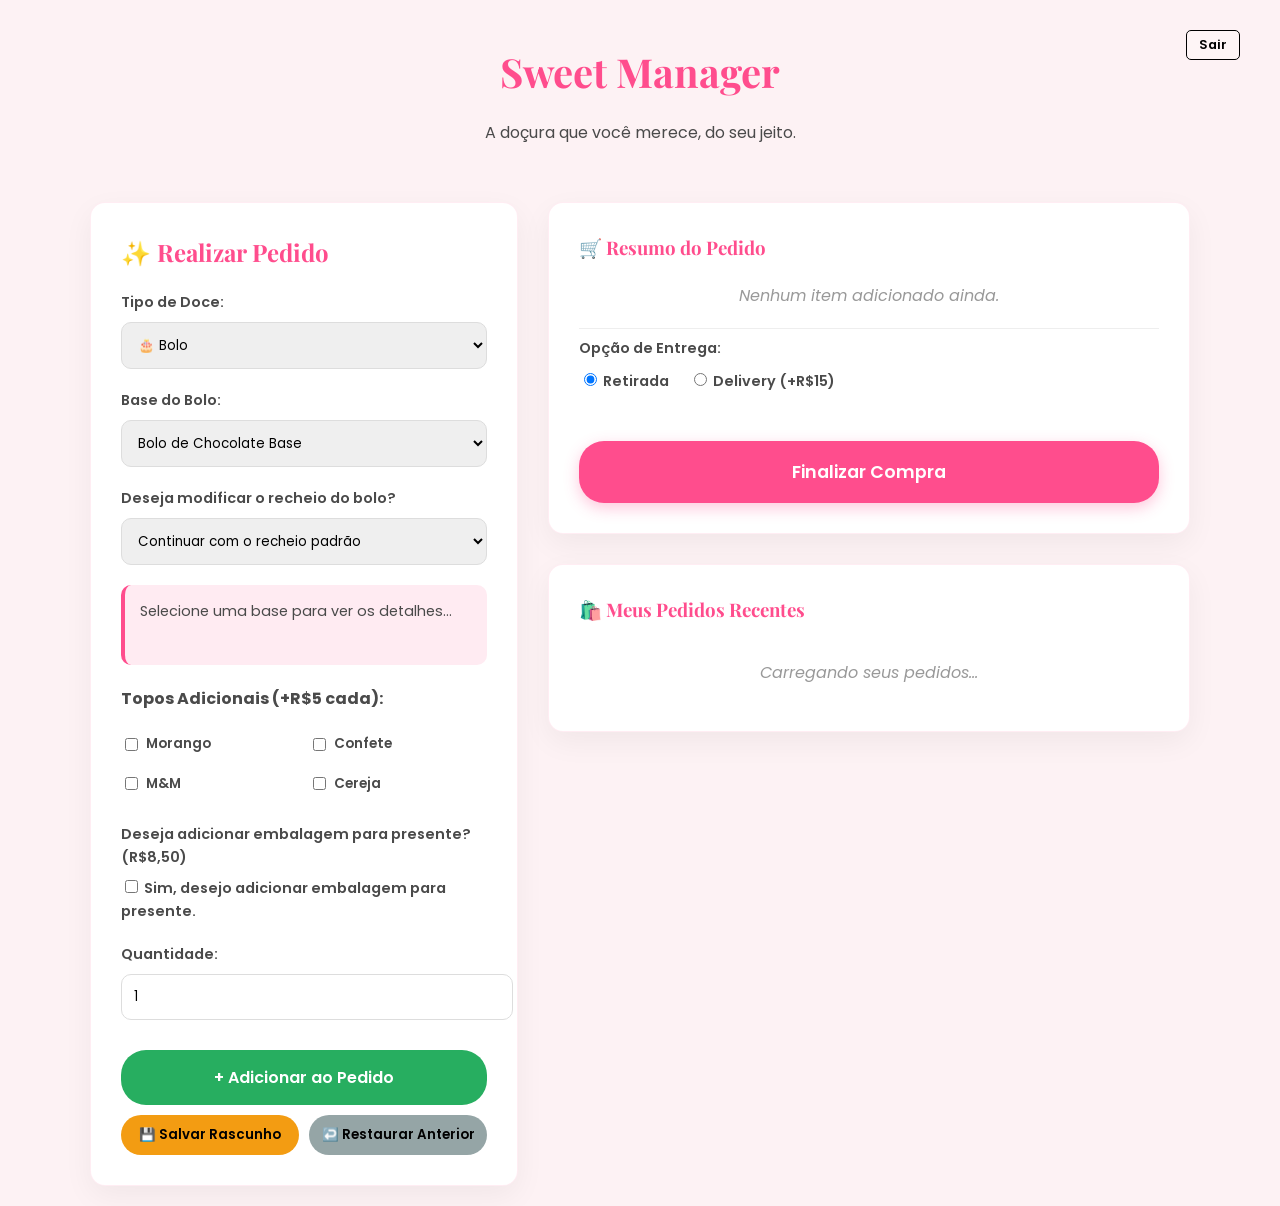
==== sweetmanager/src/main/resources/static/index.html @ 74448c69 "adicionando arquivos" ====
<!doctype html>
<html lang="pt-br">

<head>
  <meta charset="UTF-8" />
  <meta name="viewport" content="width=device-width, initial-scale=1.0" />
  <title>Sweet Manager | Confeitaria Artesanal</title>
  <link rel="stylesheet" href="assets/css/index.css" />
  <link
    href="https://fonts.googleapis.com/css2?family=Poppins:wght@300;400;600&family=Playfair+Display:wght@700&display=swap"
    rel="stylesheet" />

</head>

<body>
<header style="position: relative; padding: 20px;">
    <div style="position: absolute; right: 20px; top: 10px; display: flex; align-items: center; gap: 15px;">
        <span id="welcome-msg" style="color: rgb(0, 0, 0); font-weight: 600;"></span>
        <form action="/logout" method="post" style="margin: 0;">
            <button type="submit" style="background: rgba(255,255,255,0.2); color: rgb(0, 0, 0); border: 1px solid rgb(0, 0, 0); padding: 5px 12px; border-radius: 5px; cursor: pointer; font-size: 0.8rem;">Sair</button>
        </form>
    </div>
    <h1>Sweet Manager</h1>
    <p>A doçura que você merece, do seu jeito.</p>
</header>

  <div class="main-container">
    <!-- COLUNA ESQUERDA: FORMULÁRIO -->
    <div class="card">
      <h2>✨ Realizar Pedido</h2>

      <div class="form-group">
        <label for="tipoDoce">Tipo de Doce:</label>
        <select id="tipoDoce" onchange="alternarCamposEspecificos()">
          <option value="BOLO">🎂 Bolo</option>
          <option value="BOMBOM">🍬 Bombom</option>
        </select>
      </div>

      <div id="camposBolo">
        <div class="form-group">
          <label for="baseBolo">Base do Bolo:</label>
          <select id="baseBolo">
            <option value="BOLO_CHOCOLATE">Bolo de Chocolate Base</option>
            <option value="BOLO_MORANGO">Bolo de Morango Base</option>
            <option value="BOLO_LIMAO">Bolo de Limão Base</option>
            <option value="BOLO_LEITE_NINHO">Bolo de Leite Ninho Base</option>
            <option value="BOLO_FLORESTA_NEGRA">
              Bolo de Floresta Negra Base
            </option>
          </select>
        </div>
        <div class="form-group">
          <label for="recheioBolo">Deseja modificar o recheio do bolo?</label>
          <select id="recheioBolo">
            <option value="Padrão">Continuar com o recheio padrão</option>
            <option value="Chocolate Belga">Brigadeiro</option>
            <option value="Limão">Mousse de Limão</option>
            <option value="Morango">Morango</option>
            <option value="Ninho">Creme de Ninho</option>
            <option value="Cereja">Chantilly e Cereja</option>
          </select>
        </div>
      </div>

      <div id="camposBombom" style="display: none">
        <div class="form-group">
          <label for="baseBombom">Tipo de Bombom:</label>
          <select id="baseBombom">
            <option value="BOMBOM_CHOCOLATE">Bombom de Chocolate</option>
            <option value="BOMBOM_MORANGO">Bombom de Morango</option>
            <option value="BOMBOM_LIMAO">Bombom de Limão</option>
            <option value="BOMBOM_MARACUJA">Bombom de Maracujá</option>
            <option value="BOMBOM_LEITE_NINHO">Bombom de Leite Ninho</option>
            <option value="BOMBOM_CEREJA">Bombom de Cereja</option>
          </select>
        </div>
        <div class="form-group">
          <label for="chocolateBombom">Deseja modificar o chocolate do bombom?</label>
          <select id="chocolateBombom">
            <option value="Padrão">Continuar com o chocolate padrão</option>
            <option value="Ao Leite">Ao Leite</option>
            <option value="Branco">Branco</option>
            <option value="Meio Amargo">Meio Amargo</option>
            <option value="Amargo">Amargo</option>
          </select>
        </div>
      </div>

      <!-- BOX DE DESCRIÇÃO (Prototype Pattern Data) -->
      <div class="description-box" id="info-produto">
        Selecione uma base para ver os detalhes...
      </div>

      <div class="form-group">
        <h4 id="titulo-topos">Topos Adicionais (+R$5 cada):</h3>
          <div class="topo-grid">
            <label class="topo-item"><input type="checkbox" class="topo-opcao" value="Morango" />
              Morango</label>
            <label class="topo-item"><input type="checkbox" class="topo-opcao" value="Confete" />
              Confete</label>
            <label class="topo-item"><input type="checkbox" class="topo-opcao" value="M&M" />
              M&M</label>
            <label class="topo-item"><input type="checkbox" class="topo-opcao" value="Cereja" />
              Cereja</label>
          </div>
      </div>

      <div class="form-group">
        <label for="emabalagem">Deseja adicionar embalagem para presente? (R$8,50)</label>
        <label class="embalagem"><input type="checkbox" class="embalagem" value="EMBALAGEM" /> Sim,
          desejo adicionar embalagem para presente.</label>
      </div>

      <div class="form-group">
        <label for="quantidade">Quantidade:</label>
        <input type="number" id="quantidade" name="quantidade" min="0" max="10" step="1" value="1" />
      </div>

      <button class="btn-add" onclick="adicionarAoCarrinho()">
        + Adicionar ao Pedido
      </button>

      <div style="display: flex; gap: 10px; margin-top: 10px; height: 40px;">
        <button class="btn-rascunho" onclick="salvarEstadoAtual()" style="background-color: #f39c12; flex: 1;">
          💾 Salvar Rascunho
        </button>
        <button class="btn-restaurar" onclick="restaurarUltimoEstado()" style="background-color: #95a5a6; flex: 1; height: 40px;">
          ↩️ Restaurar Anterior
        </button>
      </div>
    </div>

    <!-- COLUNA DIREITA: CARRINHO E MEUS PEDIDOS -->
    <div class="column-right">
      <div class="card" style="margin-bottom: 30px">
        <h3>🛒 Resumo do Pedido</h3>
        <ul id="lista-carrinho" class="cart-list">
          <p class="empty-msg">Nenhum item adicionado ainda.</p>
        </ul>

        <hr style="border: 0; border-top: 1px solid #eee" />

        <div class="form-group">
          <label>Opção de Entrega:</label>
          <div class="radio-group">
            <label><input type="radio" name="entrega" value="RETIRADA" checked />
              Retirada</label>
            <label><input type="radio" name="entrega" value="DELIVERY" /> Delivery
              (+R$15)</label>
          </div>
        </div>

        <button class="btn-finalizar" onclick="finalizarPedido()">
          Finalizar Compra
        </button>
      </div>

      <div class="card">
        <h3>🛍️ Meus Pedidos Recentes</h3>
        <div id="lista-pedidos" class="pedidos-container">
          <p class="empty-msg">Carregando seus pedidos...</p>
        </div>
      </div>
    </div>
  </div>

  <script src="assets/js/index.js"></script>
</body>

</html>
---- sweetmanager/src/main/resources/static/assets/css/index.css ----
:root {
        --primary: #ff4d8d;
        --primary-light: #ffebf2;
        --secondary: #4a4a4a;
        --accent: #ff9e39;
        --bg: #fdf2f4;
        --white: #ffffff;
        --shadow: 0 10px 30px rgba(0, 0, 0, 0.05);
        --radius: 15px;
      }

      body {
        font-family: "Poppins", sans-serif;
        background-color: var(--bg);
        color: var(--secondary);
        margin: 0;
        padding: 20px;
        line-height: 1.6;
      }

      .main-container {
        max-width: 1100px;
        margin: 0 auto;
        display: grid;
        grid-template-columns: 1fr 1.5fr;
        gap: 30px;
      }

      @media (max-width: 850px) {
        .main-container {
          grid-template-columns: 1fr;
        }
      }

      header {
        grid-column: 1 / -1;
        text-align: center;
        margin-bottom: 20px;
      }

      header h1 {
        font-family: "Playfair Display", serif;
        color: var(--primary);
        font-size: 2.5rem;
        margin: 0;
      }

      .card {
        background: var(--white);
        padding: 30px;
        border-radius: var(--radius);
        box-shadow: var(--shadow);
        border: 1px solid rgba(255, 77, 141, 0.1);
      }

      h2,
      h3 {
        font-family: "Playfair Display", serif;
        color: var(--primary);
        margin-top: 0;
      }

      .form-group {
        margin-bottom: 20px;
      }

      label {
        display: block;
        font-weight: 600;
        margin-bottom: 8px;
        font-size: 0.9rem;
      }

      select,
      input[type="number"] {
        width: 100%;
        padding: 12px;
        border-radius: 10px;
        border: 1px solid #ddd;
        font-family: inherit;
        outline: none;
        transition: border-color 0.3s;
      }

      select:focus {
        border-color: var(--primary);
      }

      .description-box {
        background: var(--primary-light);
        padding: 15px;
        border-radius: 10px;
        border-left: 4px solid var(--primary);
        margin: 15px 0;
        font-size: 0.9rem;
        min-height: 50px;
        transition: all 0.3s ease;
      }

      .topo-grid {
        display: grid;
        grid-template-columns: 1fr 1fr;
        gap: 10px;
        margin-top: 10px;
      }

      .topo-item {
        display: flex;
        align-items: center;
        font-size: 0.85rem;
        cursor: pointer;
      }

      .topo-item input {
        margin-right: 8px;
      }

      button {
        cursor: pointer;
        border: none;
        border-radius: 25px;
        font-weight: 600;
        transition: all 0.3s;
        font-family: inherit;
      }

      .btn-add {
        background: #27ae60;
        color: white;
        width: 100%;
        padding: 15px;
        font-size: 1rem;
        margin-top: 10px;
      }

      .btn-add:hover {
        background: #219150;
        transform: translateY(-2px);
      }

      .btn-finalizar {
        background: var(--primary);
        color: white;
        width: 100%;
        padding: 18px;
        font-size: 1.1rem;
        margin-top: 20px;
        box-shadow: 0 5px 15px rgba(255, 68, 138, 0.3);
      }

      .btn-finalizar:hover {
        background: #e91e63;
        transform: scale(1.02);
      }

      /* Carrinho e Pedidos */
      .cart-list {
        list-style: none;
        padding: 0;
        margin: 20px 0;
      }

      .cart-item {
        display: flex;
        justify-content: space-between;
        align-items: center;
        padding: 12px;
        border-bottom: 1px solid #eee;
        font-size: 0.9rem;
      }

      .cart-item span {
        font-weight: 600;
        color: var(--primary);
      }

      .pedidos-container {
        display: grid;
        grid-template-columns: 1fr;
        gap: 15px;
      }

      .pedido-card {
        background: #fff;
        padding: 15px;
        border-radius: 10px;
        box-shadow: 0 2px 10px rgba(0, 0, 0, 0.05);
        border-left: 5px solid var(--accent);
      }

      .status-badge {
        display: inline-block;
        padding: 4px 12px;
        border-radius: 20px;
        font-size: 0.75rem;
        font-weight: bold;
        color: white;
        background: var(--accent);
        margin-top: 5px;
      }

      .radio-group {
        display: flex;
        gap: 20px;
        margin-top: 10px;
      }

      .empty-msg {
        color: #999;
        font-style: italic;
        text-align: center;
      }

      .btn-cancelar {
    background: #ff4d4d;
    color: white;
    border: none;
    padding: 5px;
    cursor: pointer;
    width: 100%;
    margin-top: 5px;
    border-radius: 4px;
}

.btn-cancelar:hover {
    background: #cc0000;
}

.acoes-card {
    margin-top: 10px;
    display: flex;
    flex-direction: column;
    gap: 5px;
}
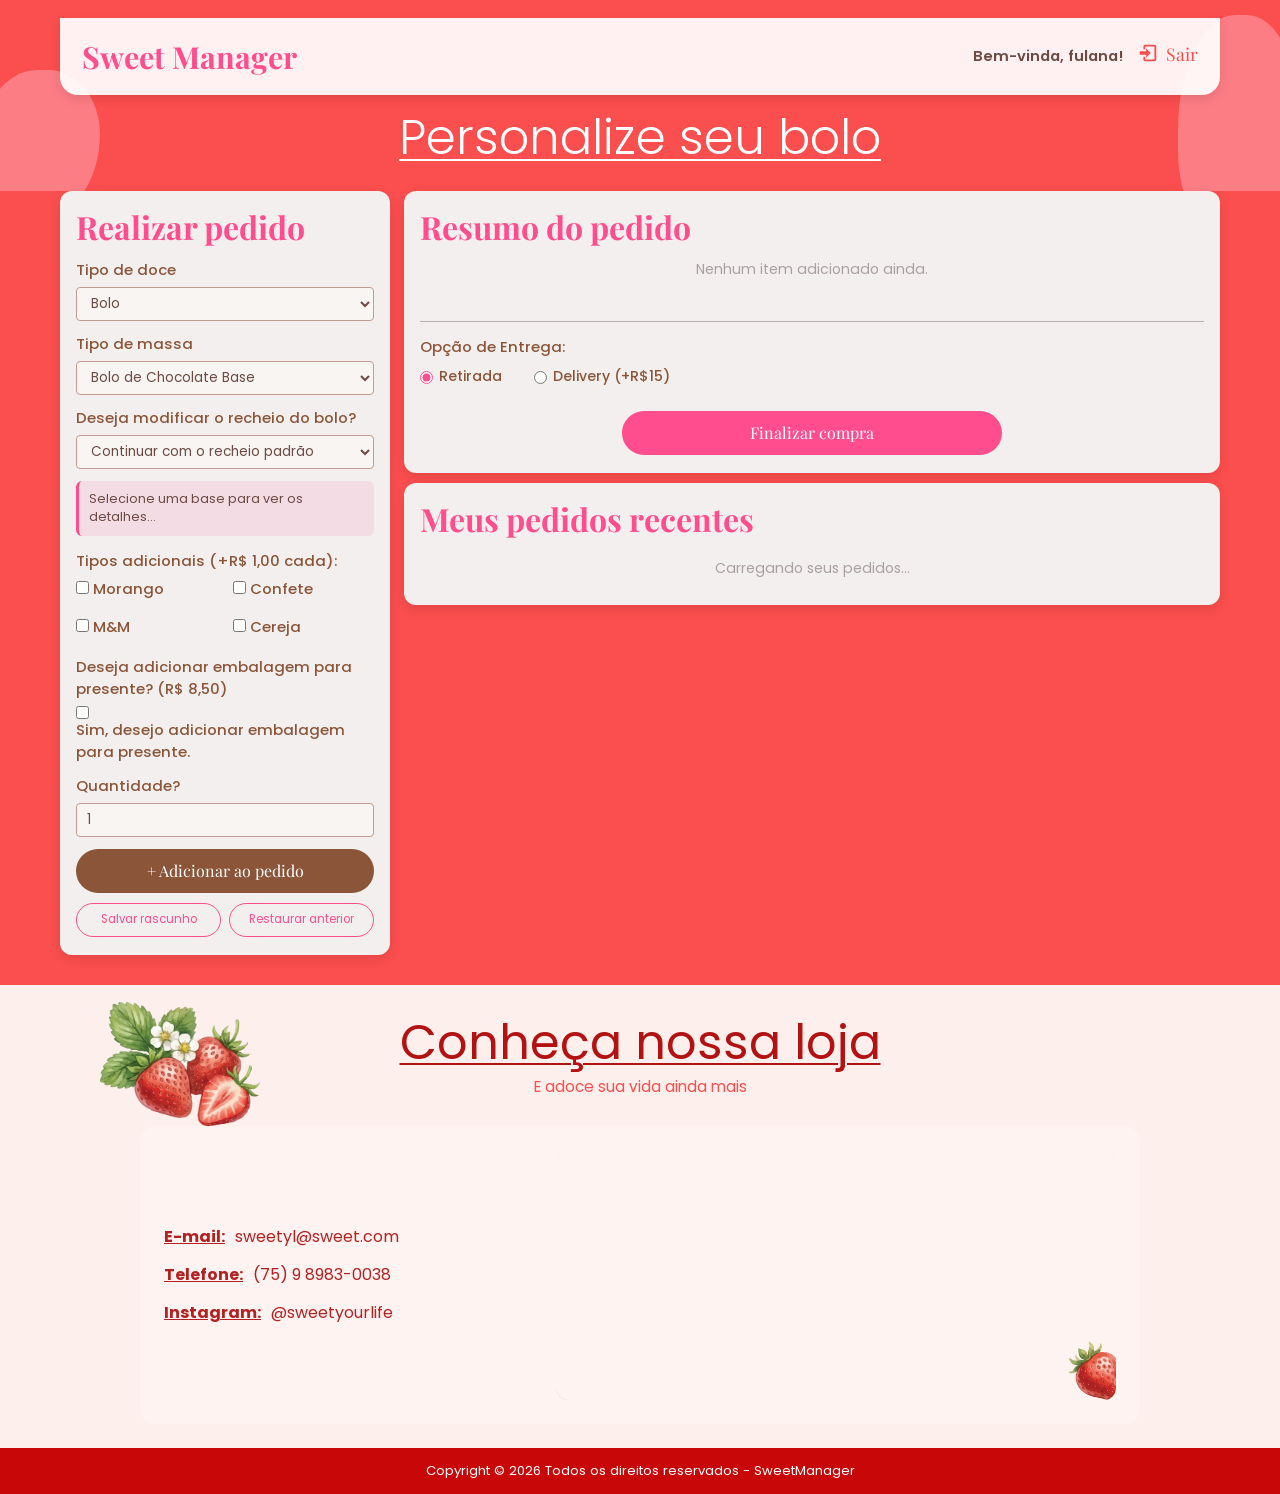
==== commit c6e47289: "new front atualização de perfil adm e normal." ====
--- a/sweetmanager/src/main/resources/static/index.html
+++ b/sweetmanager/src/main/resources/static/index.html
@@ -1,171 +1,267 @@
 <!doctype html>
 <html lang="pt-br">
-
-<head>
-  <meta charset="UTF-8" />
-  <meta name="viewport" content="width=device-width, initial-scale=1.0" />
-  <title>Sweet Manager | Confeitaria Artesanal</title>
-  <link rel="stylesheet" href="assets/css/index.css" />
-  <link
-    href="https://fonts.googleapis.com/css2?family=Poppins:wght@300;400;600&family=Playfair+Display:wght@700&display=swap"
-    rel="stylesheet" />
-
-</head>
-
-<body>
-<header style="position: relative; padding: 20px;">
-    <div style="position: absolute; right: 20px; top: 10px; display: flex; align-items: center; gap: 15px;">
-        <span id="welcome-msg" style="color: rgb(0, 0, 0); font-weight: 600;"></span>
-        <form action="/logout" method="post" style="margin: 0;">
-            <button type="submit" style="background: rgba(255,255,255,0.2); color: rgb(0, 0, 0); border: 1px solid rgb(0, 0, 0); padding: 5px 12px; border-radius: 5px; cursor: pointer; font-size: 0.8rem;">Sair</button>
-        </form>
-    </div>
-    <h1>Sweet Manager</h1>
-    <p>A doçura que você merece, do seu jeito.</p>
-</header>
-
-  <div class="main-container">
-    <!-- COLUNA ESQUERDA: FORMULÁRIO -->
-    <div class="card">
-      <h2>✨ Realizar Pedido</h2>
-
-      <div class="form-group">
-        <label for="tipoDoce">Tipo de Doce:</label>
-        <select id="tipoDoce" onchange="alternarCamposEspecificos()">
-          <option value="BOLO">🎂 Bolo</option>
-          <option value="BOMBOM">🍬 Bombom</option>
-        </select>
+  <head>
+    <meta charset="UTF-8" />
+    <meta name="viewport" content="width=device-width, initial-scale=1.0" />
+    <title>Sweet Manager | Confeitaria Artesanal</title>
+    <link rel="stylesheet" href="assets/css/index.css" />
+    <link
+      href="https://fonts.googleapis.com/css2?family=Poppins:wght@300;400;500;600&family=Playfair+Display:wght@700&display=swap"
+      rel="stylesheet"
+    />
+  </head>
+
+  <body>
+    <header class="hero">
+      <div class="shape shape-top-left"></div>
+      <div class="shape shape-top-right"></div>
+
+      <div class="topbar">
+        <div class="brand-title">Sweet Manager</div>
+
+        <div class="topbar-right">
+          <span id="welcome-msg">Bem-vinda, fulana!</span>
+
+          <form action="/logout" method="post">
+            <button type="submit" class="logout-btn">
+              <svg
+                xmlns="http://www.w3.org/2000/svg"
+                viewBox="0 0 24 24"
+                aria-hidden="true"
+              >
+                <path
+                  d="M10 17l5-5-5-5v3H3v4h7v3zm9-14H9a2 2 0 0 0-2 2v3h2V5h10v14H9v-3H7v3a2 2 0 0 0 2 2h10a2 2 0 0 0 2-2V5a2 2 0 0 0-2-2z"
+                />
+              </svg>
+              <span>Sair</span>
+            </button>
+          </form>
+        </div>
       </div>
 
-      <div id="camposBolo">
-        <div class="form-group">
-          <label for="baseBolo">Base do Bolo:</label>
-          <select id="baseBolo">
-            <option value="BOLO_CHOCOLATE">Bolo de Chocolate Base</option>
-            <option value="BOLO_MORANGO">Bolo de Morango Base</option>
-            <option value="BOLO_LIMAO">Bolo de Limão Base</option>
-            <option value="BOLO_LEITE_NINHO">Bolo de Leite Ninho Base</option>
-            <option value="BOLO_FLORESTA_NEGRA">
-              Bolo de Floresta Negra Base
-            </option>
+      <div class="hero-content">
+        <h1 class="titulo-principal">Personalize seu bolo</h1>
+      </div>
+    </header>
+
+    <main class="main-container">
+      <section class="card form-card">
+        <h2>Realizar pedido</h2>
+
+        <div class="form-group">
+          <label for="tipoDoce">Tipo de doce</label>
+          <select id="tipoDoce" onchange="alternarCamposEspecificos()">
+            <option value="BOLO">Bolo</option>
+            <option value="BOMBOM">Bombom</option>
           </select>
         </div>
-        <div class="form-group">
-          <label for="recheioBolo">Deseja modificar o recheio do bolo?</label>
-          <select id="recheioBolo">
-            <option value="Padrão">Continuar com o recheio padrão</option>
-            <option value="Chocolate Belga">Brigadeiro</option>
-            <option value="Limão">Mousse de Limão</option>
-            <option value="Morango">Morango</option>
-            <option value="Ninho">Creme de Ninho</option>
-            <option value="Cereja">Chantilly e Cereja</option>
-          </select>
+
+        <div id="camposBolo">
+          <div class="form-group">
+            <label for="baseBolo">Tipo de massa</label>
+            <select id="baseBolo">
+              <option value="BOLO_CHOCOLATE">Bolo de Chocolate Base</option>
+              <option value="BOLO_MORANGO">Bolo de Morango Base</option>
+              <option value="BOLO_LIMAO">Bolo de Limão Base</option>
+              <option value="BOLO_LEITE_NINHO">Bolo de Leite Ninho Base</option>
+              <option value="BOLO_FLORESTA_NEGRA">
+                Bolo de Floresta Negra Base
+              </option>
+            </select>
+          </div>
+
+          <div class="form-group">
+            <label for="recheioBolo">Deseja modificar o recheio do bolo?</label>
+            <select id="recheioBolo">
+              <option value="Padrão">Continuar com o recheio padrão</option>
+              <option value="Chocolate Belga">Brigadeiro</option>
+              <option value="Limão">Mousse de Limão</option>
+              <option value="Morango">Morango</option>
+              <option value="Ninho">Creme de Ninho</option>
+              <option value="Cereja">Chantilly e Cereja</option>
+            </select>
+          </div>
+        </div>
+
+        <div id="camposBombom" style="display: none">
+          <div class="form-group">
+            <label for="baseBombom">Tipo de bombom</label>
+            <select id="baseBombom">
+              <option value="BOMBOM_CHOCOLATE">Bombom de Chocolate</option>
+              <option value="BOMBOM_MORANGO">Bombom de Morango</option>
+              <option value="BOMBOM_LIMAO">Bombom de Limão</option>
+              <option value="BOMBOM_MARACUJA">Bombom de Maracujá</option>
+              <option value="BOMBOM_LEITE_NINHO">Bombom de Leite Ninho</option>
+              <option value="BOMBOM_CEREJA">Bombom de Cereja</option>
+            </select>
+          </div>
+
+          <div class="form-group">
+            <label for="chocolateBombom"
+              >Deseja modificar o chocolate do bombom?</label
+            >
+            <select id="chocolateBombom">
+              <option value="Padrão">Continuar com o chocolate padrão</option>
+              <option value="Ao Leite">Ao Leite</option>
+              <option value="Branco">Branco</option>
+              <option value="Meio Amargo">Meio Amargo</option>
+              <option value="Amargo">Amargo</option>
+            </select>
+          </div>
+        </div>
+
+        <div class="description-box" id="info-produto">
+          Selecione uma base para ver os detalhes...
+        </div>
+
+        <div class="form-group">
+          <h4 id="titulo-topos">Tipos adicionais (+R$ 1,00 cada):</h4>
+          <div class="topo-grid">
+            <label class="topo-item">
+              <input type="checkbox" class="topo-opcao" value="Morango" />
+              Morango
+            </label>
+
+            <label class="topo-item">
+              <input type="checkbox" class="topo-opcao" value="Confete" />
+              Confete
+            </label>
+
+            <label class="topo-item">
+              <input type="checkbox" class="topo-opcao" value="M&M" />
+              M&amp;M
+            </label>
+
+            <label class="topo-item">
+              <input type="checkbox" class="topo-opcao" value="Cereja" />
+              Cereja
+            </label>
+          </div>
+        </div>
+
+        <div class="form-group">
+          <label for="embalagem-check"
+            >Deseja adicionar embalagem para presente? (R$ 8,50)</label
+          >
+          <label class="embalagem">
+            <input
+              type="checkbox"
+              id="embalagem-check"
+              class="embalagem"
+              value="EMBALAGEM"
+            />
+            Sim, desejo adicionar embalagem para presente.
+          </label>
+        </div>
+
+        <div class="form-group">
+          <label for="quantidade">Quantidade?</label>
+          <input
+            type="number"
+            id="quantidade"
+            name="quantidade"
+            min="0"
+            max="10"
+            step="1"
+            value="1"
+          />
+        </div>
+
+        <button class="btn-add" onclick="adicionarAoCarrinho()">
+          + Adicionar ao pedido
+        </button>
+
+        <div class="acoes-secundarias">
+          <button class="btn-rascunho" onclick="salvarEstadoAtual()">
+            Salvar rascunho
+          </button>
+
+          <button class="btn-restaurar" onclick="restaurarUltimoEstado()">
+            Restaurar anterior
+          </button>
+        </div>
+      </section>
+
+      <section class="column-right">
+        <div class="card resumo-card">
+          <h3>Resumo do pedido</h3>
+
+          <ul id="lista-carrinho" class="cart-list">
+            <p class="empty-msg">Nenhum item adicionado ainda.</p>
+          </ul>
+
+          <hr />
+
+          <div class="form-group">
+            <label>Opção de Entrega:</label>
+            <div class="radio-group">
+              <label>
+                <input type="radio" name="entrega" value="RETIRADA" checked />
+                Retirada
+              </label>
+
+              <label>
+                <input type="radio" name="entrega" value="DELIVERY" />
+                Delivery (+R$15)
+              </label>
+            </div>
+          </div>
+
+          <button class="btn-finalizar" onclick="finalizarPedido()">
+            Finalizar compra
+          </button>
+        </div>
+
+        <div class="card pedidos-card">
+          <h3>Meus pedidos recentes</h3>
+          <div id="lista-pedidos" class="pedidos-container">
+            <p class="empty-msg">Carregando seus pedidos...</p>
+          </div>
+        </div>
+      </section>
+    </main>
+
+    <section class="loja-section">
+      <div class="loja-container">
+        <div class="loja-header">
+          <img src="assets/img/morango1.png" class="morango-decor-esquerda" />
+
+          <div class="loja-header-texto">
+            <h2>Conheça nossa loja</h2>
+            <p>E adoce sua vida ainda mais</p>
+          </div>
+        </div>
+
+        <div class="loja-box">
+          <div class="loja-info">
+            <p><strong>E-mail:</strong> sweetyl@sweet.com</p>
+            <p><strong>Telefone:</strong> (75) 9 8983-0038</p>
+            <p><strong>Instagram:</strong> @sweetyourlife</p>
+          </div>
+
+          <div class="mapa-box">
+            <iframe
+              title="Mapa da loja Sweet Manager"
+              src="https://www.google.com/maps?q=Santo%20Ant%C3%B4nio%20de%20Jesus%20BA&z=15&output=embed"
+              loading="lazy"
+              referrerpolicy="no-referrer-when-downgrade"
+            >
+            </iframe>
+
+            <img
+              src="assets/img/morango2.png"
+              alt="Morango decorativo"
+              class="morango-mapa"
+            />
+          </div>
         </div>
       </div>
-
-      <div id="camposBombom" style="display: none">
-        <div class="form-group">
-          <label for="baseBombom">Tipo de Bombom:</label>
-          <select id="baseBombom">
-            <option value="BOMBOM_CHOCOLATE">Bombom de Chocolate</option>
-            <option value="BOMBOM_MORANGO">Bombom de Morango</option>
-            <option value="BOMBOM_LIMAO">Bombom de Limão</option>
-            <option value="BOMBOM_MARACUJA">Bombom de Maracujá</option>
-            <option value="BOMBOM_LEITE_NINHO">Bombom de Leite Ninho</option>
-            <option value="BOMBOM_CEREJA">Bombom de Cereja</option>
-          </select>
-        </div>
-        <div class="form-group">
-          <label for="chocolateBombom">Deseja modificar o chocolate do bombom?</label>
-          <select id="chocolateBombom">
-            <option value="Padrão">Continuar com o chocolate padrão</option>
-            <option value="Ao Leite">Ao Leite</option>
-            <option value="Branco">Branco</option>
-            <option value="Meio Amargo">Meio Amargo</option>
-            <option value="Amargo">Amargo</option>
-          </select>
-        </div>
-      </div>
-
-      <!-- BOX DE DESCRIÇÃO (Prototype Pattern Data) -->
-      <div class="description-box" id="info-produto">
-        Selecione uma base para ver os detalhes...
-      </div>
-
-      <div class="form-group">
-        <h4 id="titulo-topos">Topos Adicionais (+R$5 cada):</h3>
-          <div class="topo-grid">
-            <label class="topo-item"><input type="checkbox" class="topo-opcao" value="Morango" />
-              Morango</label>
-            <label class="topo-item"><input type="checkbox" class="topo-opcao" value="Confete" />
-              Confete</label>
-            <label class="topo-item"><input type="checkbox" class="topo-opcao" value="M&M" />
-              M&M</label>
-            <label class="topo-item"><input type="checkbox" class="topo-opcao" value="Cereja" />
-              Cereja</label>
-          </div>
-      </div>
-
-      <div class="form-group">
-        <label for="emabalagem">Deseja adicionar embalagem para presente? (R$8,50)</label>
-        <label class="embalagem"><input type="checkbox" class="embalagem" value="EMBALAGEM" /> Sim,
-          desejo adicionar embalagem para presente.</label>
-      </div>
-
-      <div class="form-group">
-        <label for="quantidade">Quantidade:</label>
-        <input type="number" id="quantidade" name="quantidade" min="0" max="10" step="1" value="1" />
-      </div>
-
-      <button class="btn-add" onclick="adicionarAoCarrinho()">
-        + Adicionar ao Pedido
-      </button>
-
-      <div style="display: flex; gap: 10px; margin-top: 10px; height: 40px;">
-        <button class="btn-rascunho" onclick="salvarEstadoAtual()" style="background-color: #f39c12; flex: 1;">
-          💾 Salvar Rascunho
-        </button>
-        <button class="btn-restaurar" onclick="restaurarUltimoEstado()" style="background-color: #95a5a6; flex: 1; height: 40px;">
-          ↩️ Restaurar Anterior
-        </button>
-      </div>
-    </div>
-
-    <!-- COLUNA DIREITA: CARRINHO E MEUS PEDIDOS -->
-    <div class="column-right">
-      <div class="card" style="margin-bottom: 30px">
-        <h3>🛒 Resumo do Pedido</h3>
-        <ul id="lista-carrinho" class="cart-list">
-          <p class="empty-msg">Nenhum item adicionado ainda.</p>
-        </ul>
-
-        <hr style="border: 0; border-top: 1px solid #eee" />
-
-        <div class="form-group">
-          <label>Opção de Entrega:</label>
-          <div class="radio-group">
-            <label><input type="radio" name="entrega" value="RETIRADA" checked />
-              Retirada</label>
-            <label><input type="radio" name="entrega" value="DELIVERY" /> Delivery
-              (+R$15)</label>
-          </div>
-        </div>
-
-        <button class="btn-finalizar" onclick="finalizarPedido()">
-          Finalizar Compra
-        </button>
-      </div>
-
-      <div class="card">
-        <h3>🛍️ Meus Pedidos Recentes</h3>
-        <div id="lista-pedidos" class="pedidos-container">
-          <p class="empty-msg">Carregando seus pedidos...</p>
-        </div>
-      </div>
-    </div>
-  </div>
-
-  <script src="assets/js/index.js"></script>
-</body>
-
-</html>+    </section>
+
+    <footer class="site-footer">
+      <p>Copyright © 2026 Todos os direitos reservados - SweetManager</p>
+    </footer>
+
+    <script src="assets/js/index.js"></script>
+  </body>
+</html>
--- a/sweetmanager/src/main/resources/static/assets/css/index.css
+++ b/sweetmanager/src/main/resources/static/assets/css/index.css
@@ -1,235 +1,606 @@
-
-      :root {
-        --primary: #ff4d8d;
-        --primary-light: #ffebf2;
-        --secondary: #4a4a4a;
-        --accent: #ff9e39;
-        --bg: #fdf2f4;
-        --white: #ffffff;
-        --shadow: 0 10px 30px rgba(0, 0, 0, 0.05);
-        --radius: 15px;
-      }
-
-      body {
-        font-family: "Poppins", sans-serif;
-        background-color: var(--bg);
-        color: var(--secondary);
-        margin: 0;
-        padding: 20px;
-        line-height: 1.6;
-      }
-
-      .main-container {
-        max-width: 1100px;
-        margin: 0 auto;
-        display: grid;
-        grid-template-columns: 1fr 1.5fr;
-        gap: 30px;
-      }
-
-      @media (max-width: 850px) {
-        .main-container {
-          grid-template-columns: 1fr;
-        }
-      }
-
-      header {
-        grid-column: 1 / -1;
-        text-align: center;
-        margin-bottom: 20px;
-      }
-
-      header h1 {
-        font-family: "Playfair Display", serif;
-        color: var(--primary);
-        font-size: 2.5rem;
-        margin: 0;
-      }
-
-      .card {
-        background: var(--white);
-        padding: 30px;
-        border-radius: var(--radius);
-        box-shadow: var(--shadow);
-        border: 1px solid rgba(255, 77, 141, 0.1);
-      }
-
-      h2,
-      h3 {
-        font-family: "Playfair Display", serif;
-        color: var(--primary);
-        margin-top: 0;
-      }
-
-      .form-group {
-        margin-bottom: 20px;
-      }
-
-      label {
-        display: block;
-        font-weight: 600;
-        margin-bottom: 8px;
-        font-size: 0.9rem;
-      }
-
-      select,
-      input[type="number"] {
-        width: 100%;
-        padding: 12px;
-        border-radius: 10px;
-        border: 1px solid #ddd;
-        font-family: inherit;
-        outline: none;
-        transition: border-color 0.3s;
-      }
-
-      select:focus {
-        border-color: var(--primary);
-      }
-
-      .description-box {
-        background: var(--primary-light);
-        padding: 15px;
-        border-radius: 10px;
-        border-left: 4px solid var(--primary);
-        margin: 15px 0;
-        font-size: 0.9rem;
-        min-height: 50px;
-        transition: all 0.3s ease;
-      }
-
-      .topo-grid {
-        display: grid;
-        grid-template-columns: 1fr 1fr;
-        gap: 10px;
-        margin-top: 10px;
-      }
-
-      .topo-item {
-        display: flex;
-        align-items: center;
-        font-size: 0.85rem;
-        cursor: pointer;
-      }
-
-      .topo-item input {
-        margin-right: 8px;
-      }
-
-      button {
-        cursor: pointer;
-        border: none;
-        border-radius: 25px;
-        font-weight: 600;
-        transition: all 0.3s;
-        font-family: inherit;
-      }
-
-      .btn-add {
-        background: #27ae60;
-        color: white;
-        width: 100%;
-        padding: 15px;
-        font-size: 1rem;
-        margin-top: 10px;
-      }
-
-      .btn-add:hover {
-        background: #219150;
-        transform: translateY(-2px);
-      }
-
-      .btn-finalizar {
-        background: var(--primary);
-        color: white;
-        width: 100%;
-        padding: 18px;
-        font-size: 1.1rem;
-        margin-top: 20px;
-        box-shadow: 0 5px 15px rgba(255, 68, 138, 0.3);
-      }
-
-      .btn-finalizar:hover {
-        background: #e91e63;
-        transform: scale(1.02);
-      }
-
-      /* Carrinho e Pedidos */
-      .cart-list {
-        list-style: none;
-        padding: 0;
-        margin: 20px 0;
-      }
-
-      .cart-item {
-        display: flex;
-        justify-content: space-between;
-        align-items: center;
-        padding: 12px;
-        border-bottom: 1px solid #eee;
-        font-size: 0.9rem;
-      }
-
-      .cart-item span {
-        font-weight: 600;
-        color: var(--primary);
-      }
-
-      .pedidos-container {
-        display: grid;
-        grid-template-columns: 1fr;
-        gap: 15px;
-      }
-
-      .pedido-card {
-        background: #fff;
-        padding: 15px;
-        border-radius: 10px;
-        box-shadow: 0 2px 10px rgba(0, 0, 0, 0.05);
-        border-left: 5px solid var(--accent);
-      }
-
-      .status-badge {
-        display: inline-block;
-        padding: 4px 12px;
-        border-radius: 20px;
-        font-size: 0.75rem;
-        font-weight: bold;
-        color: white;
-        background: var(--accent);
-        margin-top: 5px;
-      }
-
-      .radio-group {
-        display: flex;
-        gap: 20px;
-        margin-top: 10px;
-      }
-
-      .empty-msg {
-        color: #999;
-        font-style: italic;
-        text-align: center;
-      }
-
-      .btn-cancelar {
-    background: #ff4d4d;
-    color: white;
-    border: none;
-    padding: 5px;
-    cursor: pointer;
-    width: 100%;
-    margin-top: 5px;
-    border-radius: 4px;
-}
-
-.btn-cancelar:hover {
-    background: #cc0000;
-}
-
-.acoes-card {
-    margin-top: 10px;
-    display: flex;
-    flex-direction: column;
-    gap: 5px;
-}
+:root {
+  --bg-light: #fdefec;
+  --red: #fb4e4e;
+  --pink: #ff4d8e;
+  --pink-soft: #f3dce3;
+  --card: #f4efef;
+  --white: #ffffff;
+  --text: #7d574e;
+  --text-dark: #6c4b44;
+  --brown: #8a5538;
+  --brown-dark: #6f412b;
+  --line: #c7b8b2;
+  --shadow: 0 4px 12px rgba(0, 0, 0, 0.1);
+  --radius-card: 12px;
+  --radius-pill: 999px;
+  --font-title: "Playfair Display", Georgia, serif;
+  --font-body: "Poppins", Arial, sans-serif;
+}
+
+* {
+  margin: 0;
+  padding: 0;
+  box-sizing: border-box;
+}
+
+html,
+body {
+  min-height: 100%;
+}
+
+body {
+  font-family: var(--font-body);
+  background: var(--red);
+  color: var(--text);
+  overflow-x: hidden;
+}
+
+/* TOPO */
+.hero {
+  position: relative;
+  padding: 18px 16px 28px;
+  overflow: hidden;
+}
+
+.topbar {
+  width: min(1160px, 100%);
+  margin: 0 auto 18px;
+  background: rgba(255, 255, 255, 0.92);
+  border-radius: 0 0 18px 18px;
+  box-shadow: var(--shadow);
+  padding: 18px 22px;
+  display: flex;
+  justify-content: space-between;
+  align-items: center;
+  gap: 16px;
+  position: relative;
+  z-index: 2;
+}
+
+.brand-title {
+  font-family: var(--font-title);
+  font-size: 1.9rem;
+  color: var(--pink);
+  font-weight: 700;
+}
+
+.topbar-right {
+  display: flex;
+  align-items: center;
+  gap: 14px;
+}
+
+#welcome-msg {
+  color: var(--text-dark);
+  font-size: 0.92rem;
+  font-weight: 600;
+}
+
+.logout-btn {
+  display: inline-flex;
+  align-items: center;
+  gap: 7px;
+  border: none;
+  background: transparent;
+  color: var(--red);
+  cursor: pointer;
+  font-family: var(--font-title);
+  font-size: 1.1rem;
+}
+
+.logout-btn svg {
+  width: 22px;
+  height: 22px;
+  fill: var(--red);
+}
+
+.hero-content {
+  position: relative;
+  z-index: 2;
+  text-align: center;
+}
+
+.titulo-principal {
+  font-family: var(--font-body);
+  font-size: 3rem;
+  line-height: 1.05;
+  font-weight: 300;
+  color: #fff;
+  text-decoration: underline;
+  text-decoration-thickness: 2px;
+  text-underline-offset: 5px;
+}
+
+/* FORMAS */
+.shape {
+  position: absolute;
+  background: rgba(255, 183, 197, 0.45);
+  border-radius: 50% 45% 55% 40% / 55% 45% 60% 40%;
+  pointer-events: none;
+}
+
+.shape-top-left {
+  width: 120px;
+  height: 150px;
+  left: -20px;
+  top: 70px;
+}
+
+.shape-top-right {
+  width: 120px;
+  height: 220px;
+  right: -18px;
+  top: 15px;
+}
+
+.main-container {
+  width: min(1160px, calc(100% - 28px));
+  margin: 0 auto 30px;
+  display: grid;
+  grid-template-columns: 330px 1fr;
+  gap: 14px;
+  align-items: start;
+  position: relative;
+  z-index: 2;
+}
+
+.column-right {
+  display: flex;
+  flex-direction: column;
+  gap: 10px;
+}
+
+.card {
+  background: var(--card);
+  border-radius: var(--radius-card);
+  box-shadow: var(--shadow);
+  padding: 18px 16px;
+}
+
+.card h2,
+.card h3 {
+  font-family: var(--font-title);
+  color: var(--pink);
+  margin-bottom: 14px;
+  line-height: 1.1;
+}
+
+.card h2 {
+  font-size: 2rem;
+}
+
+.card h3 {
+  font-size: 2rem;
+}
+
+.form-group {
+  margin-bottom: 12px;
+}
+
+.form-group label,
+.form-group h4 {
+  display: block;
+  color: var(--brown);
+  font-size: 0.93rem;
+  font-weight: 500;
+  margin-bottom: 6px;
+}
+
+select,
+input[type="number"],
+input[type="text"] {
+  width: 100%;
+  min-height: 34px;
+  border: 1px solid #bf9d91;
+  border-radius: 4px;
+  background: #f9f5f3;
+  color: var(--text-dark);
+  font-family: var(--font-body);
+  font-size: 0.85rem;
+  padding: 0 10px;
+  outline: none;
+}
+
+select:focus,
+input[type="number"]:focus,
+input[type="text"]:focus {
+  border-color: var(--pink);
+  box-shadow: 0 0 0 2px rgba(255, 77, 142, 0.1);
+}
+
+.description-box {
+  background: var(--pink-soft);
+  border-left: 3px solid var(--pink);
+  color: var(--text-dark);
+  border-radius: 6px;
+  padding: 9px 10px;
+  margin: 8px 0 14px;
+  font-size: 0.8rem;
+  line-height: 1.45;
+}
+
+.topo-grid {
+  display: grid;
+  grid-template-columns: 1fr 1fr;
+  gap: 10px 16px;
+}
+
+.topo-item,
+.embalagem {
+  display: flex;
+  align-items: flex-start;
+  gap: 7px;
+  color: var(--brown);
+  font-size: 0.88rem;
+}
+
+input[type="checkbox"],
+input[type="radio"] {
+  accent-color: var(--pink);
+  margin-top: 2px;
+}
+
+.btn-add {
+  width: 100%;
+  min-height: 44px;
+  border: none;
+  border-radius: var(--radius-pill);
+  background: var(--brown);
+  color: #fff;
+  font-family: var(--font-title);
+  font-size: 1rem;
+  cursor: pointer;
+  white-space: nowrap;
+  padding: 0 18px;
+}
+
+.btn-add:hover {
+  background: var(--brown-dark);
+}
+
+.acoes-secundarias {
+  display: flex;
+  gap: 8px;
+  margin-top: 10px;
+}
+
+.btn-rascunho,
+.btn-restaurar {
+  flex: 1;
+  min-width: 0;
+  height: 34px;
+  border-radius: var(--radius-pill);
+  border: 1px solid var(--pink);
+  background: transparent;
+  color: var(--pink);
+  font-family: var(--font-body);
+  font-size: 0.72rem;
+  cursor: pointer;
+  white-space: nowrap;
+}
+
+.btn-rascunho:hover,
+.btn-restaurar:hover {
+  background: #fde8ef;
+}
+
+/* RESUMO */
+.cart-list {
+  list-style: none;
+  margin-bottom: 12px;
+  min-height: 50px;
+}
+
+.empty-msg {
+  color: #aaa0a4;
+  text-align: center;
+  font-size: 0.88rem;
+  margin: 8px 0;
+}
+
+hr {
+  border: 0;
+  border-top: 1px solid #b8b0b2;
+  margin: 12px 0 14px;
+}
+
+.radio-group {
+  display: flex;
+  align-items: center;
+  gap: 32px;
+  margin-top: 8px;
+}
+
+.radio-group label {
+  display: flex;
+  align-items: center;
+  gap: 6px;
+  color: var(--brown);
+  font-size: 0.88rem;
+}
+
+.btn-finalizar {
+  display: block;
+  width: min(380px, 100%);
+  min-height: 44px;
+  margin: 18px auto 0;
+  border: none;
+  border-radius: var(--radius-pill);
+  background: var(--pink);
+  color: #fff;
+  font-family: var(--font-title);
+  font-size: 1rem;
+  cursor: pointer;
+}
+
+.btn-finalizar:hover {
+  background: #f63f83;
+}
+
+/* PEDIDOS */
+.pedidos-container {
+  display: flex;
+  flex-direction: column;
+  gap: 10px;
+}
+
+.pedidos-container > div,
+.pedido-item,
+.pedido-card {
+  background: #f7f4f4;
+  border-left: 3px solid var(--pink);
+  border-radius: 10px;
+  padding: 12px 14px;
+  box-shadow: var(--shadow);
+}
+
+.pedidos-container strong,
+.pedidos-container b {
+  color: var(--brown);
+}
+
+.pedidos-container .status,
+.pedidos-container .pedido-status,
+.pedidos-container .badge {
+  display: inline-flex;
+  align-items: center;
+  justify-content: center;
+  min-width: 76px;
+  padding: 4px 10px;
+  border-radius: var(--radius-pill);
+  font-size: 0.72rem;
+  color: #fff;
+  margin-top: 8px;
+  background: var(--pink);
+}
+
+/* LOJA / MAPA */
+.loja-section {
+  position: relative;
+  background: var(--bg-light);
+  padding: 18px 14px 22px;
+  overflow: hidden;
+}
+
+.loja-container {
+  width: min(1160px, 100%);
+  margin: 0 auto;
+  position: relative;
+  z-index: 2;
+}
+
+.loja-header {
+  display: flex;
+  align-items: end;
+  gap: 10px;
+  margin-bottom: 18px;
+}
+
+.loja-header h2 {
+  font-family: var(--font-body);
+  font-weight: 400;
+  font-size: clamp(2rem, 4vw, 3rem);
+  color: #b51313;
+  text-decoration: underline;
+  text-decoration-thickness: 2px;
+  text-underline-offset: 4px;
+  line-height: 1;
+}
+
+.loja-header p {
+  font-size: 0.95rem;
+  color: var(--red);
+  margin-top: 8px;
+}
+
+.loja-content {
+  display: grid;
+  grid-template-columns: 1fr 1.15fr;
+  gap: 24px;
+  align-items: center;
+}
+
+.loja-info p {
+  font-size: 1rem;
+  color: #b32222;
+  margin-bottom: 8px;
+}
+
+.loja-info strong {
+  text-decoration: underline;
+  margin-right: 6px;
+}
+
+.mapa-box {
+  position: relative;
+  min-height: 240px;
+  border-radius: 12px;
+  overflow: hidden;
+}
+
+.mapa-box iframe {
+  width: 100%;
+  height: 240px;
+  border: 0;
+  border-radius: 12px;
+  box-shadow: var(--shadow);
+}
+
+/* RODAPE */
+.loja-section {
+  background: #fdefec;
+  padding: 34px 20px 24px;
+}
+
+.loja-container {
+  width: min(1000px, 100%);
+  margin: 0 auto;
+}
+
+.loja-header {
+  display: flex;
+  flex-direction: column;
+  align-items: center;
+  text-align: center;
+  gap: 10px;
+  margin-bottom: 28px;
+}
+
+.loja-header-texto h2 {
+  margin: 0;
+  font-family: "Poppins", sans-serif;
+  font-weight: 400;
+  font-size: clamp(2rem, 4vw, 3rem);
+  color: #b31212;
+  text-decoration: underline;
+  text-decoration-thickness: 2px;
+  text-underline-offset: 4px;
+  line-height: 1;
+}
+
+.loja-header-texto p {
+  margin: 8px 0 0;
+  font-size: 0.95rem;
+  color: #fb4e4e;
+}
+
+.morango-titulo {
+  width: 90px;
+  height: auto;
+  flex-shrink: 0;
+}
+
+.loja-box {
+  background: rgba(255, 255, 255, 0.25);
+  border-radius: 16px;
+  padding: 24px;
+  display: grid;
+  grid-template-columns: 320px 1fr;
+  gap: 28px;
+  align-items: center;
+}
+
+.loja-info {
+  display: flex;
+  flex-direction: column;
+  gap: 14px;
+}
+
+.loja-info p {
+  margin: 0;
+  font-size: 1rem;
+  color: #b32222;
+  line-height: 1.5;
+}
+
+.loja-info strong {
+  text-decoration: underline;
+  margin-right: 6px;
+}
+
+.mapa-box {
+  position: relative;
+  width: 100%;
+  max-width: 560px;
+  justify-self: end;
+}
+
+.mapa-box iframe {
+  width: 100%;
+  height: 250px;
+  border: 0;
+  border-radius: 14px;
+  box-shadow: 0 6px 14px rgba(0, 0, 0, 0.1);
+  display: block;
+}
+
+.morango-mapa {
+  position: absolute;
+  right: -14px;
+  bottom: -14px;
+  width: 68px;
+  height: auto;
+}
+
+.site-footer {
+  background: #c80808;
+  color: #fff;
+  text-align: center;
+  padding: 14px 20px;
+}
+
+.site-footer p {
+  margin: 0;
+  font-size: 0.82rem;
+  line-height: 1.4;
+}
+.morango-decor-esquerda {
+  position: absolute;
+  left: -60px;
+  top: -80px;
+
+  width: 200px;
+  height: auto;
+
+  z-index: 1;
+}
+
+@media (max-width: 900px) {
+  .loja-box {
+    grid-template-columns: 1fr;
+    gap: 20px;
+  }
+
+  .mapa-box {
+    max-width: 100%;
+    justify-self: stretch;
+  }
+}
+
+@media (max-width: 600px) {
+  .loja-section {
+    padding: 26px 14px 18px;
+  }
+
+  .loja-header {
+    align-items: flex-start;
+  }
+
+  .loja-box {
+    padding: 18px;
+  }
+
+  .morango-titulo {
+    width: 52px;
+  }
+
+  .morango-mapa {
+    width: 56px;
+    right: -6px;
+    bottom: -8px;
+  }
+
+  .site-footer {
+    padding: 12px 14px;
+  }
+}
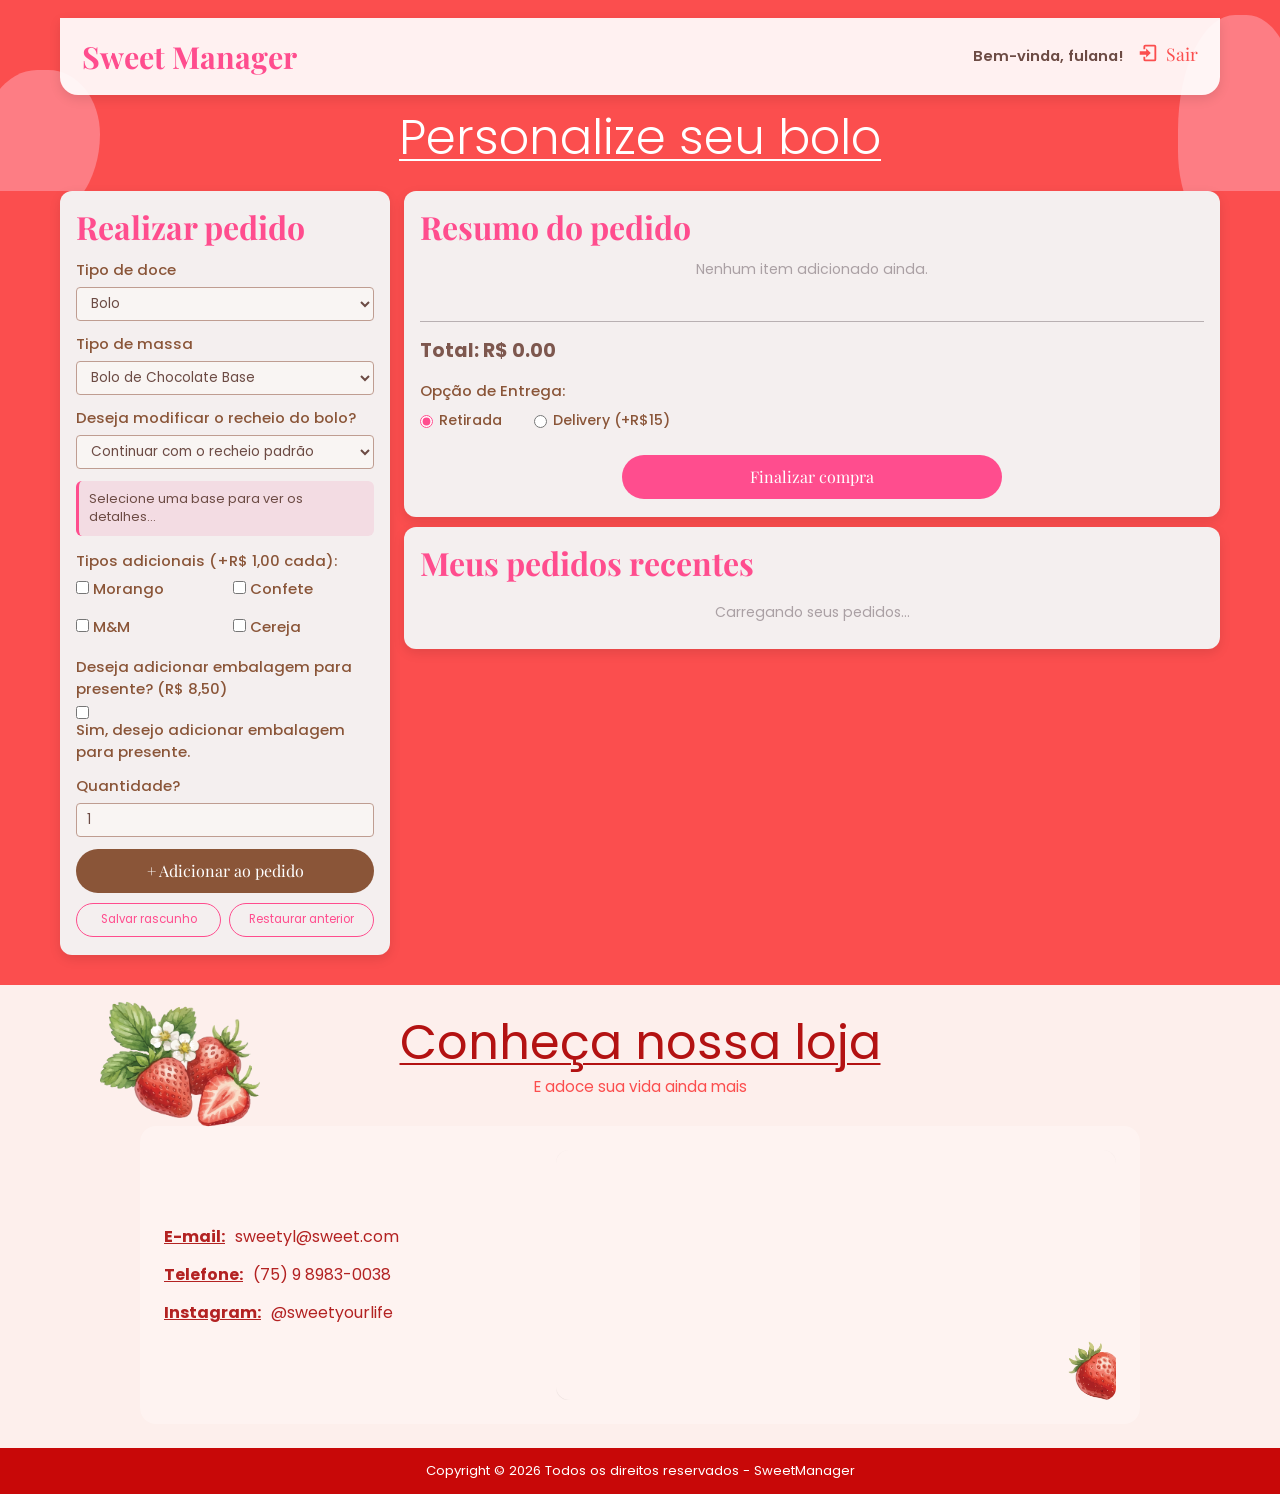
==== commit 597bc7fe: "add total carrinho e cancelar pedido" ====
--- a/sweetmanager/src/main/resources/static/index.html
+++ b/sweetmanager/src/main/resources/static/index.html
@@ -186,30 +186,34 @@
         <div class="card resumo-card">
           <h3>Resumo do pedido</h3>
 
-          <ul id="lista-carrinho" class="cart-list">
-            <p class="empty-msg">Nenhum item adicionado ainda.</p>
-          </ul>
-
-          <hr />
-
-          <div class="form-group">
-            <label>Opção de Entrega:</label>
-            <div class="radio-group">
-              <label>
-                <input type="radio" name="entrega" value="RETIRADA" checked />
-                Retirada
-              </label>
-
-              <label>
-                <input type="radio" name="entrega" value="DELIVERY" />
-                Delivery (+R$15)
-              </label>
-            </div>
-          </div>
-
-          <button class="btn-finalizar" onclick="finalizarPedido()">
-            Finalizar compra
-          </button>
+        <ul id="lista-carrinho" class="cart-list">
+          <p class="empty-msg">Nenhum item adicionado ainda.</p>
+        </ul>
+
+        <hr />
+
+        <div id="total-carrinho" style="font-size: 1.2rem; font-weight: bold; margin-bottom: 15px; color: var(--primary);">
+          Total: R$ 0.00
+        </div>
+
+        <div class="form-group">
+          <label>Opção de Entrega:</label>
+          <div class="radio-group">
+            <label>
+              <input type="radio" name="entrega" value="RETIRADA" onchange="renderizarCarrinho()" checked />
+              Retirada
+            </label>
+
+            <label>
+              <input type="radio" name="entrega" value="DELIVERY" onchange="renderizarCarrinho()" />
+              Delivery (+R$15)
+            </label>
+          </div>
+        </div>
+
+        <button class="btn-finalizar" onclick="finalizarPedido()">
+          Finalizar compra
+        </button>
         </div>
 
         <div class="card pedidos-card">
--- a/sweetmanager/src/main/resources/static/assets/css/index.css
+++ b/sweetmanager/src/main/resources/static/assets/css/index.css
@@ -374,6 +374,22 @@
   background: var(--pink);
 }
 
+.status-badge {
+  width: 120px;
+  height: 30px;
+  border: none;
+  border-radius: 20px;
+  align-items: center;
+  display: flex;
+  justify-content: center;
+  color: #f5f7f4;
+  background-color: #E86A92;
+}
+
+.status-badge:hover {
+  background-color: #f63f83;
+}
+
 /* LOJA / MAPA */
 .loja-section {
   position: relative;
@@ -564,7 +580,7 @@
 
   z-index: 1;
 }
-
+/*RESPONSIVIDADE*/
 @media (max-width: 900px) {
   .loja-box {
     grid-template-columns: 1fr;
